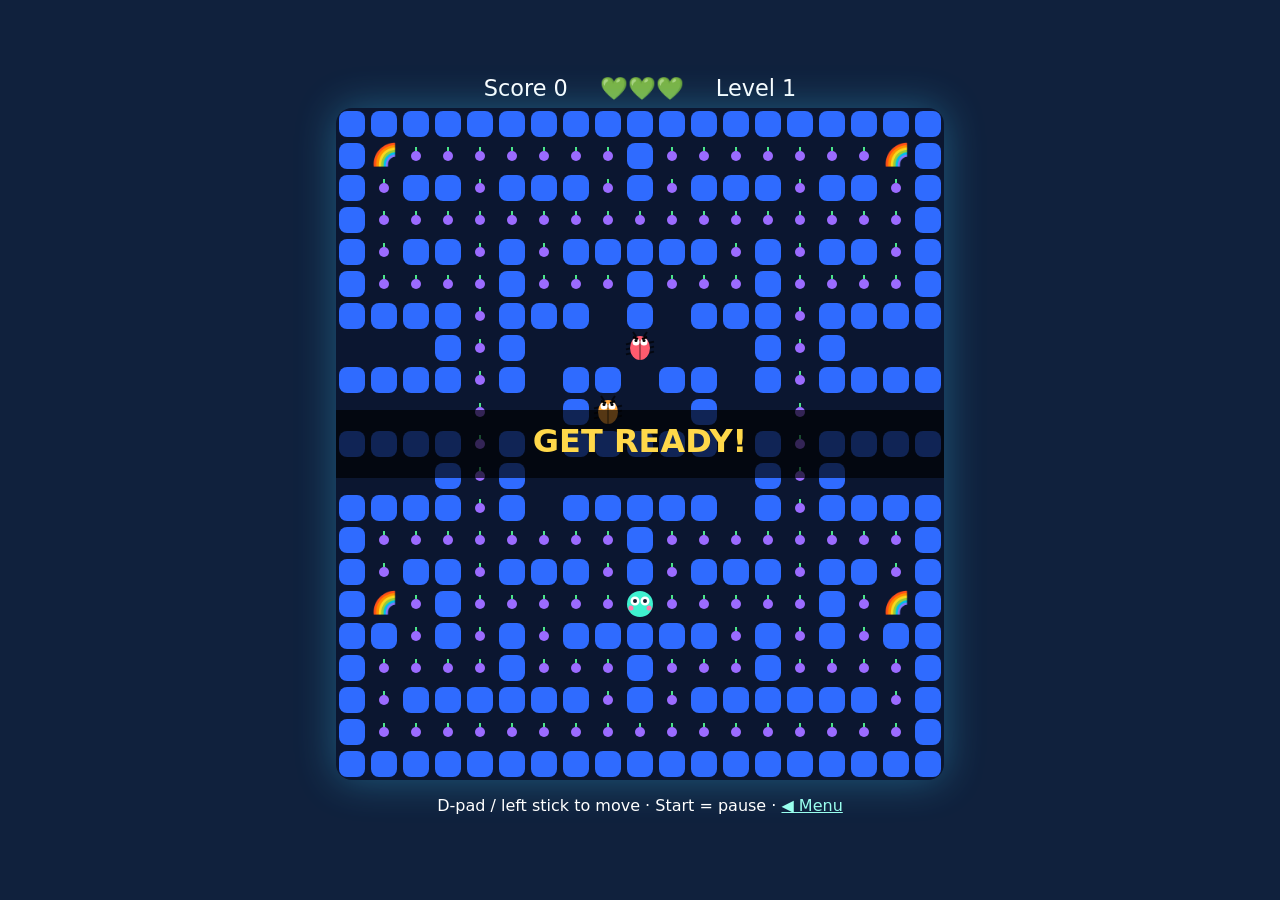
==== maze.html @ ee6e2db6 "Add Game Box: Blob Maze and Star Catcher with gamepad support Co-Authored-By: Claude Opus 5.5 <norep" ====
<!DOCTYPE html>
<html lang="en"><head><meta charset="utf-8"><meta name="viewport" content="width=device-width,initial-scale=1">
<title>Blob Maze</title>
<style>
 body{margin:0;height:100vh;display:flex;flex-direction:column;align-items:center;justify-content:center;background:#10213d;color:#fff;font-family:system-ui,sans-serif}
 canvas{background:#0b1630;border-radius:16px;box-shadow:0 0 40px #3fd0ff55;max-width:95vw;max-height:80vh}
 #hud{font-size:1.4rem;margin:.4rem;display:flex;gap:2rem} a{color:#9fe}
</style></head><body>
<div id="hud"><span id="score">Score 0</span><span id="lives"></span><span id="lvl">Level 1</span></div>
<canvas id="c"></canvas>
<p>D-pad / left stick to move · Start = pause · <a href="index.html">◀ Menu</a></p>
<script src="input.js"></script>
<script>
const MAP = [
"###################",
"#o.......#.......o#",
"#.##.###.#.###.##.#",
"#.................#",
"#.##.#.#####.#.##.#",
"#....#...#...#....#",
"####.### # ###.####",
"   #.#   E   #.#   ",
"####.# ## ## #.####",
"    .  #EEE#  .    ",
"####.# ##### #.####",
"   #.#       #.#   ",
"####.# ##### #.####",
"#........#........#",
"#.##.###.#.###.##.#",
"#o.#.....P.....#.o#",
"##.#.#.#####.#.#.##",
"#....#...#...#....#",
"#.######.#.######.#",
"#.................#",
"###################"];
const T=32, W=MAP[0].length, H=MAP.length;
const cv=document.getElementById('c'), g=cv.getContext('2d'); cv.width=W*T; cv.height=H*T;
const DIRS={up:[0,-1],down:[0,1],left:[-1,0],right:[1,0]};
const BUG_COLORS=['#ff5b6e','#ffa53b','#c77dff','#4be38a'];
let grid, player, bugs, score=0, lives=3, level=1, scared=0, paused=false, state='ready', timer=90, bugSpawns, pSpawn;

function wall(x,y){ if(y<0||y>=H) return true; x=(x+W)%W; return grid[y][x]==='#'; }
function reset(full){
  if(full){ grid=MAP.map(r=>r.split('')); bugSpawns=[]; 
    grid.forEach((r,y)=>r.forEach((c,x)=>{ if(c==='P'){pSpawn=[x,y];r[x]=' ';} if(c==='E'){bugSpawns.push([x,y]);r[x]=' ';} })); }
  player={x:pSpawn[0],y:pSpawn[1],px:pSpawn[0],py:pSpawn[1],dir:[0,0],want:[0,0],t:1,mouth:0};
  bugs=bugSpawns.slice(0,Math.min(4,1+level+ (level>1?1:0))).map((s,i)=>({x:s[0],y:s[1],px:s[0],py:s[1],dir:[0,-1],t:1,c:BUG_COLORS[i],delay:i*90,eaten:false}));
  state='ready'; timer=90; scared=0;
}
function berriesLeft(){ return grid.some(r=>r.includes('.')||r.includes('o')); }
function step(ent, speed){ // move between tile centres; returns true when arrived at a tile
  ent.t+=speed; if(ent.t>=1){ ent.t=1; return true; } return false; }

function update(){
  const s=Input.poll();
  if(s.startPressed && state==='play') paused=!paused;
  if(state==='over'||state==='win'){ if(s.aPressed||s.startPressed){ if(state==='over'){score=0;lives=3;level=1;} else level++; reset(true);} return; }
  if(paused) return;
  if(state==='ready'){ if(--timer<=0) state='play'; return; }
  if(state==='dying'){ if(--timer<=0){ if(lives<=0) state='over'; else reset(false);} return; }

  for(const k in DIRS) if(s[k]) player.want=DIRS[k];
  // player
  if(step(player, 0.13)){
    player.px=player.x; player.py=player.y;
    const c=grid[player.y][player.x];
    if(c==='.'){ grid[player.y][player.x]=' '; score+=10; }
    if(c==='o'){ grid[player.y][player.x]=' '; score+=50; scared=420; bugs.forEach(b=>b.eaten=false); Input.rumble(150,.4); }
    if(!berriesLeft()){ state='win'; Input.rumble(300,.8); return; }
    if(!wall(player.x+player.want[0],player.y+player.want[1])) player.dir=player.want;
    if(!wall(player.x+player.dir[0],player.y+player.dir[1])){
      player.x=(player.x+player.dir[0]+W)%W; player.y+=player.dir[1]; player.t=0;
      if(Math.abs(player.x-player.px)>1) player.px=player.x; // wrap tunnel
    }
  }
  player.mouth+=0.25;
  if(scared>0) scared--;
  // bugs
  const bugSpeed=(scared?0.05:0.07+level*0.008);
  for(const b of bugs){
    if(b.delay>0){ b.delay--; continue; }
    if(step(b, b.eaten?0.2:bugSpeed)){
      b.px=b.x; b.py=b.y;
      if(b.eaten && b.x===bugSpawns[1][0] && b.y===bugSpawns[1][1]) b.eaten=false;
      const opts=Object.values(DIRS).filter(d=>!wall(b.x+d[0],b.y+d[1]) && !(d[0]===-b.dir[0]&&d[1]===-b.dir[1]) && !(grid[b.y+d[1]]?.[b.x+d[0]]===undefined));
      const choices=opts.length?opts:[[-b.dir[0],-b.dir[1]]];
      const target = b.eaten ? bugSpawns[1] : [player.x,player.y];
      choices.sort((d1,d2)=>{ const f=d=>Math.hypot(b.x+d[0]-target[0], b.y+d[1]-target[1]); return f(d1)-f(d2); });
      let pick = choices[0];
      if(!b.eaten && (scared || Math.random()<0.35)) pick = scared ? choices[choices.length-1] : choices[Math.floor(Math.random()*choices.length)];
      b.dir=pick; b.x=(b.x+pick[0]+W)%W; b.y+=pick[1]; b.t=0;
      if(Math.abs(b.x-b.px)>1) b.px=b.x;
    }
    // collision
    const bx=b.px+(b.x-b.px)*b.t, by=b.py+(b.y-b.py)*b.t;
    const pxx=player.px+(player.x-player.px)*player.t, pyy=player.py+(player.y-player.py)*player.t;
    if(Math.hypot(bx-pxx,by-pyy)<0.7 && !b.eaten){
      if(scared){ b.eaten=true; score+=200; Input.rumble(80,.5); }
      else { lives--; state='dying'; timer=80; Input.rumble(400,1); }
    }
  }
}

function draw(){
  g.clearRect(0,0,cv.width,cv.height);
  for(let y=0;y<H;y++) for(let x=0;x<W;x++){
    const c=grid[y][x];
    if(c==='#'){ g.fillStyle='#2f6bff'; g.beginPath(); g.roundRect(x*T+3,y*T+3,T-6,T-6,8); g.fill(); }
    if(c==='.'){ g.fillStyle='#9b6bff'; g.beginPath(); g.arc(x*T+T/2,y*T+T/2,5,0,7); g.fill(); g.fillStyle='#4be38a'; g.fillRect(x*T+T/2-1,y*T+T/2-9,2,4); }
    if(c==='o'){ const r=9+Math.sin(Date.now()/150)*2; g.font=`${r*2}px serif`; g.textAlign='center'; g.textBaseline='middle'; g.fillText('🌈',x*T+T/2,y*T+T/2); }
  }
  // player: round teal blob with eyes, squishes as it moves
  const px=(player.px+(player.x-player.px)*player.t)*T+T/2, py=(player.py+(player.y-player.py)*player.t)*T+T/2;
  const sq=1+Math.sin(player.mouth)*0.08;
  g.save(); g.translate(px,py); g.scale(sq,2-sq);
  if(state==='dying') g.scale(timer/80,timer/80);
  g.fillStyle='#3ff2d0'; g.beginPath(); g.arc(0,0,13,0,7); g.fill();
  g.fillStyle='#fff'; g.beginPath(); g.arc(-5+player.dir[0]*3,-3+player.dir[1]*3,4.5,0,7); g.arc(5+player.dir[0]*3,-3+player.dir[1]*3,4.5,0,7); g.fill();
  g.fillStyle='#123'; g.beginPath(); g.arc(-5+player.dir[0]*4.5,-3+player.dir[1]*4.5,2,0,7); g.arc(5+player.dir[0]*4.5,-3+player.dir[1]*4.5,2,0,7); g.fill();
  g.fillStyle='#ff7aa8'; g.beginPath(); g.arc(-9,4,2.5,0,7); g.arc(9,4,2.5,0,7); g.fill();
  g.restore();
  // bugs: little beetles with legs & antennae
  for(const b of bugs){
    const bx=(b.px+(b.x-b.px)*b.t)*T+T/2, by=(b.py+(b.y-b.py)*b.t)*T+T/2;
    g.save(); g.translate(bx,by);
    const flash = scared>0 && scared<120 && Math.floor(scared/10)%2;
    if(!b.eaten){
      g.strokeStyle='#000a'; g.lineWidth=2; const w=Math.sin(Date.now()/80)*2;
      for(const sx of [-1,1]) for(const ly of [-5,0,5]){ g.beginPath(); g.moveTo(sx*8,ly); g.lineTo(sx*14,ly+w*sx); g.stroke(); }
      g.beginPath(); g.moveTo(-3,-10); g.lineTo(-7,-16); g.moveTo(3,-10); g.lineTo(7,-16); g.stroke();
      g.fillStyle = scared ? (flash?'#fff':'#5a8cff') : b.c;
      g.beginPath(); g.ellipse(0,0,10,12,0,0,7); g.fill();
      g.strokeStyle='#0005'; g.beginPath(); g.moveTo(0,-8); g.lineTo(0,12); g.stroke();
    }
    g.fillStyle='#fff'; g.beginPath(); g.arc(-4,-6,3.5,0,7); g.arc(4,-6,3.5,0,7); g.fill();
    g.fillStyle='#000'; g.beginPath(); g.arc(-4+b.dir[0]*1.5,-6+b.dir[1]*1.5,1.6,0,7); g.arc(4+b.dir[0]*1.5,-6+b.dir[1]*1.5,1.6,0,7); g.fill();
    if(!scared && !b.eaten){ g.strokeStyle='#000'; g.lineWidth=2; g.beginPath(); g.moveTo(-7,-11); g.lineTo(-2,-9); g.moveTo(7,-11); g.lineTo(2,-9); g.stroke(); }
    g.restore();
  }
  const msg = state==='ready'?'GET READY!':state==='over'?'GAME OVER — press A':state==='win'?'YOU WIN! 🎉 press A':paused?'PAUSED':'';
  if(msg){ g.fillStyle='#000a'; g.fillRect(0,cv.height/2-34,cv.width,68); g.fillStyle='#ffd84a'; g.font='bold 32px system-ui'; g.textAlign='center'; g.textBaseline='middle'; g.fillText(msg,cv.width/2,cv.height/2); }
  document.getElementById('score').textContent='Score '+score;
  document.getElementById('lives').textContent='💚'.repeat(Math.max(0,lives));
  document.getElementById('lvl').textContent='Level '+level;
}
reset(true);
(function loop(){ update(); draw(); requestAnimationFrame(loop); })();
</script></body></html>
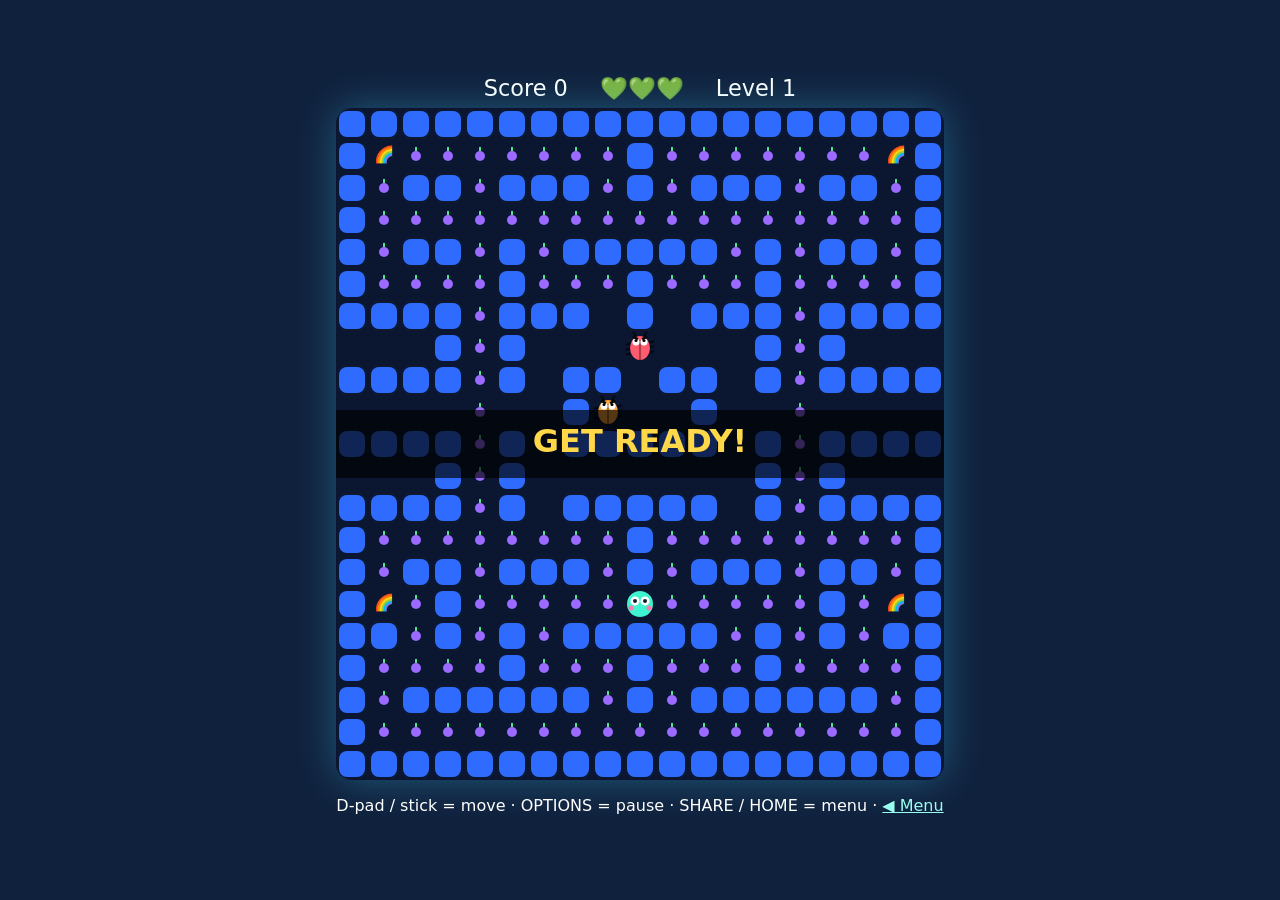
==== commit 93817756: "Add PS-style controller layout, visual controller test, and back-to-menu buttons Co-Authored-By: Cla" ====
--- a/maze.html
+++ b/maze.html
@@ -8,7 +8,7 @@
 </style></head><body>
 <div id="hud"><span id="score">Score 0</span><span id="lives"></span><span id="lvl">Level 1</span></div>
 <canvas id="c"></canvas>
-<p>D-pad / left stick to move · Start = pause · <a href="index.html">◀ Menu</a></p>
+<p>D-pad / stick = move · OPTIONS = pause · SHARE / HOME = menu · <a href="index.html">◀ Menu</a></p>
 <script src="input.js"></script>
 <script>
 const MAP = [
@@ -137,7 +137,7 @@
     if(!scared && !b.eaten){ g.strokeStyle='#000'; g.lineWidth=2; g.beginPath(); g.moveTo(-7,-11); g.lineTo(-2,-9); g.moveTo(7,-11); g.lineTo(2,-9); g.stroke(); }
     g.restore();
   }
-  const msg = state==='ready'?'GET READY!':state==='over'?'GAME OVER — press A':state==='win'?'YOU WIN! 🎉 press A':paused?'PAUSED':'';
+  const msg = state==='ready'?'GET READY!':state==='over'?'GAME OVER — press ✕':state==='win'?'YOU WIN! 🎉 press ✕':paused?'PAUSED':'';
   if(msg){ g.fillStyle='#000a'; g.fillRect(0,cv.height/2-34,cv.width,68); g.fillStyle='#ffd84a'; g.font='bold 32px system-ui'; g.textAlign='center'; g.textBaseline='middle'; g.fillText(msg,cv.width/2,cv.height/2); }
   document.getElementById('score').textContent='Score '+score;
   document.getElementById('lives').textContent='💚'.repeat(Math.max(0,lives));
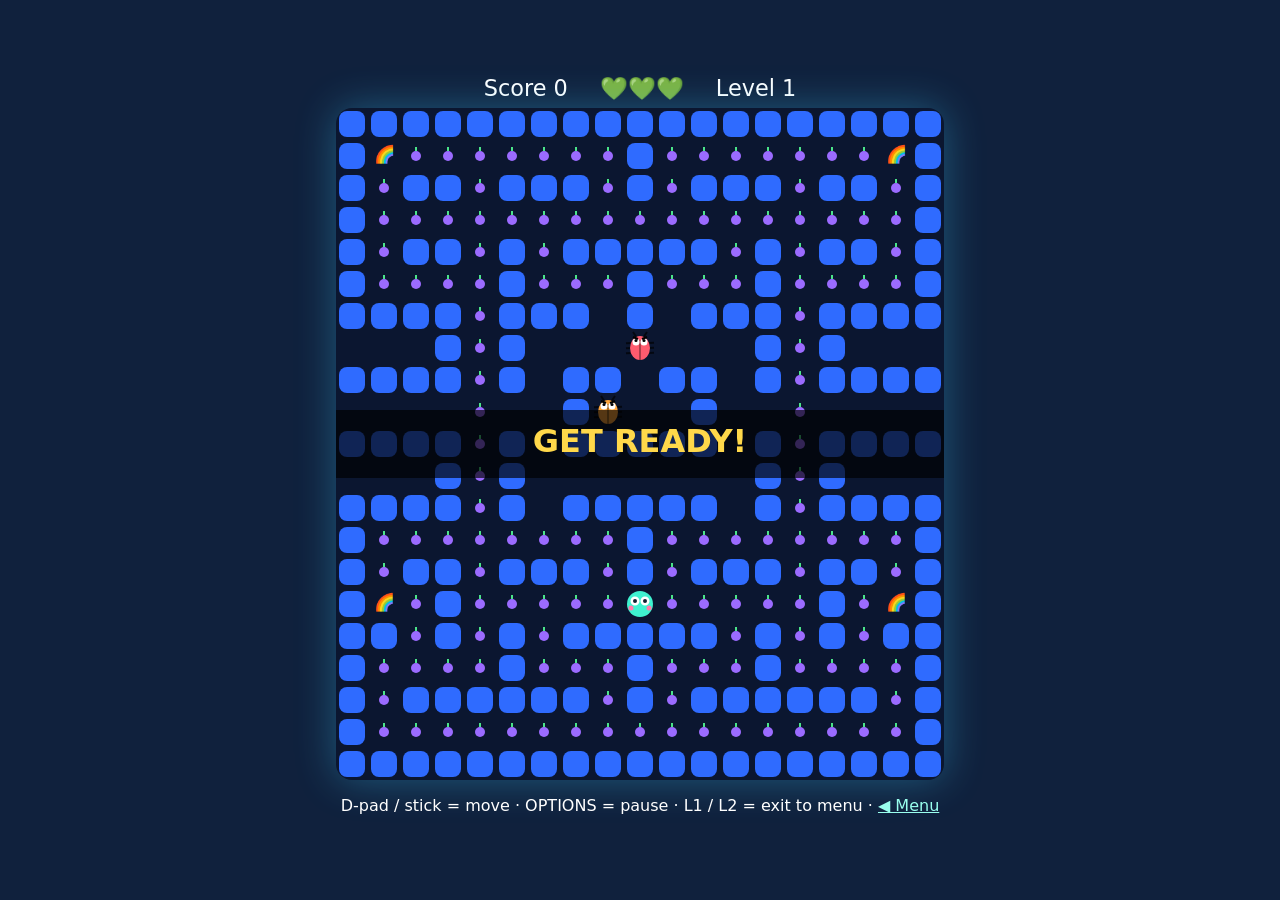
==== commit 00e67fe8: "Make L1 and L2 exit to the menu Co-Authored-By: Claude Opus 5.5 <noreply@anthropic.com> Claude-Sessi" ====
--- a/maze.html
+++ b/maze.html
@@ -8,7 +8,7 @@
 </style></head><body>
 <div id="hud"><span id="score">Score 0</span><span id="lives"></span><span id="lvl">Level 1</span></div>
 <canvas id="c"></canvas>
-<p>D-pad / stick = move · OPTIONS = pause · SHARE / HOME = menu · <a href="index.html">◀ Menu</a></p>
+<p>D-pad / stick = move · OPTIONS = pause · L1 / L2 = exit to menu · <a href="index.html">◀ Menu</a></p>
 <script src="input.js"></script>
 <script>
 const MAP = [
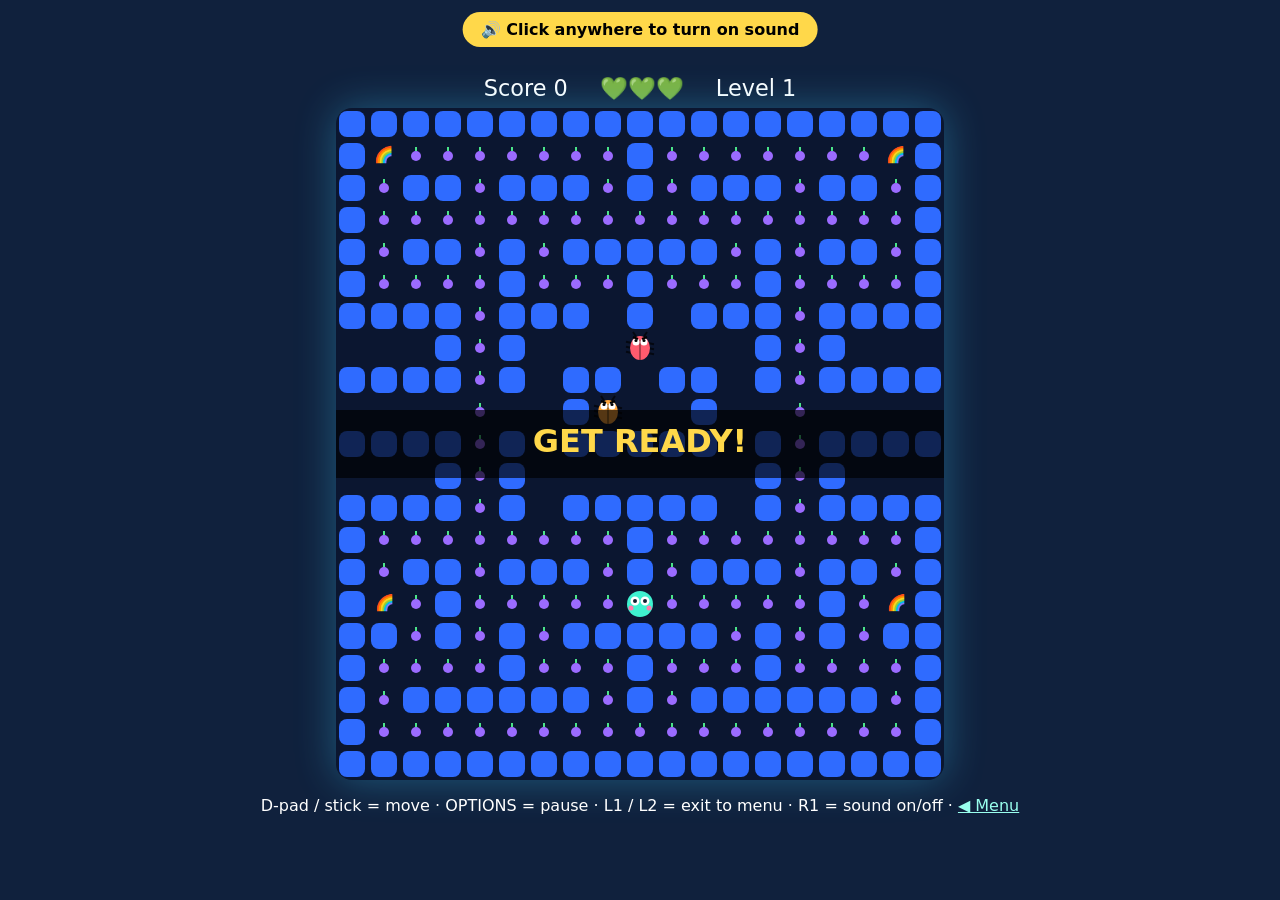
==== commit b4c0c6b1: "Add sound effects and background music to the games Co-Authored-By: Claude Opus 5.5 <noreply@anthrop" ====
--- a/maze.html
+++ b/maze.html
@@ -8,7 +8,8 @@
 </style></head><body>
 <div id="hud"><span id="score">Score 0</span><span id="lives"></span><span id="lvl">Level 1</span></div>
 <canvas id="c"></canvas>
-<p>D-pad / stick = move · OPTIONS = pause · L1 / L2 = exit to menu · <a href="index.html">◀ Menu</a></p>
+<p>D-pad / stick = move · OPTIONS = pause · L1 / L2 = exit to menu · R1 = sound on/off · <a href="index.html">◀ Menu</a></p>
+<script src="sound.js"></script>
 <script src="input.js"></script>
 <script>
 const MAP = [
@@ -45,7 +46,7 @@
     grid.forEach((r,y)=>r.forEach((c,x)=>{ if(c==='P'){pSpawn=[x,y];r[x]=' ';} if(c==='E'){bugSpawns.push([x,y]);r[x]=' ';} })); }
   player={x:pSpawn[0],y:pSpawn[1],px:pSpawn[0],py:pSpawn[1],dir:[0,0],want:[0,0],t:1,mouth:0};
   bugs=bugSpawns.slice(0,Math.min(4,1+level+ (level>1?1:0))).map((s,i)=>({x:s[0],y:s[1],px:s[0],py:s[1],dir:[0,-1],t:1,c:BUG_COLORS[i],delay:i*90,eaten:false}));
-  state='ready'; timer=90; scared=0;
+  state='ready'; timer=90; scared=0; Sfx.ready();
 }
 function berriesLeft(){ return grid.some(r=>r.includes('.')||r.includes('o')); }
 function step(ent, speed){ // move between tile centres; returns true when arrived at a tile
@@ -53,20 +54,20 @@
 
 function update(){
   const s=Input.poll();
-  if(s.startPressed && state==='play') paused=!paused;
+  if(s.startPressed && state==='play'){ paused=!paused; Sfx.pause(); }
   if(state==='over'||state==='win'){ if(s.aPressed||s.startPressed){ if(state==='over'){score=0;lives=3;level=1;} else level++; reset(true);} return; }
   if(paused) return;
   if(state==='ready'){ if(--timer<=0) state='play'; return; }
-  if(state==='dying'){ if(--timer<=0){ if(lives<=0) state='over'; else reset(false);} return; }
+  if(state==='dying'){ if(--timer<=0){ if(lives<=0){ state='over'; Sfx.gameOver(); } else reset(false);} return; }
 
   for(const k in DIRS) if(s[k]) player.want=DIRS[k];
   // player
   if(step(player, 0.13)){
     player.px=player.x; player.py=player.y;
     const c=grid[player.y][player.x];
-    if(c==='.'){ grid[player.y][player.x]=' '; score+=10; }
-    if(c==='o'){ grid[player.y][player.x]=' '; score+=50; scared=420; bugs.forEach(b=>b.eaten=false); Input.rumble(150,.4); }
-    if(!berriesLeft()){ state='win'; Input.rumble(300,.8); return; }
+    if(c==='.'){ grid[player.y][player.x]=' '; score+=10; Sfx.eat(); }
+    if(c==='o'){ grid[player.y][player.x]=' '; score+=50; scared=420; bugs.forEach(b=>b.eaten=false); Sfx.power(); Input.rumble(150,.4); }
+    if(!berriesLeft()){ state='win'; Input.rumble(300,.8); Sfx.win(); return; }
     if(!wall(player.x+player.want[0],player.y+player.want[1])) player.dir=player.want;
     if(!wall(player.x+player.dir[0],player.y+player.dir[1])){
       player.x=(player.x+player.dir[0]+W)%W; player.y+=player.dir[1]; player.t=0;
@@ -95,8 +96,8 @@
     const bx=b.px+(b.x-b.px)*b.t, by=b.py+(b.y-b.py)*b.t;
     const pxx=player.px+(player.x-player.px)*player.t, pyy=player.py+(player.y-player.py)*player.t;
     if(Math.hypot(bx-pxx,by-pyy)<0.7 && !b.eaten){
-      if(scared){ b.eaten=true; score+=200; Input.rumble(80,.5); }
-      else { lives--; state='dying'; timer=80; Input.rumble(400,1); }
+      if(scared){ b.eaten=true; score+=200; Sfx.eatBug(); Input.rumble(80,.5); }
+      else { lives--; state='dying'; timer=80; Sfx.die(); Input.rumble(400,1); }
     }
   }
 }
@@ -144,5 +145,9 @@
   document.getElementById('lvl').textContent='Level '+level;
 }
 reset(true);
-(function loop(){ update(); draw(); requestAnimationFrame(loop); })();
+let musicOn=false;
+(function loop(){ update(); draw();
+  const want = state==='play' && !paused;
+  if(want && !musicOn){ Sfx.startMusic('maze'); musicOn=true; } else if(!want && musicOn){ Sfx.stopMusic(); musicOn=false; }
+  if(musicOn) Sfx.setMusicVolume(scared ? 0.06 : 0.13); requestAnimationFrame(loop); })();
 </script></body></html>
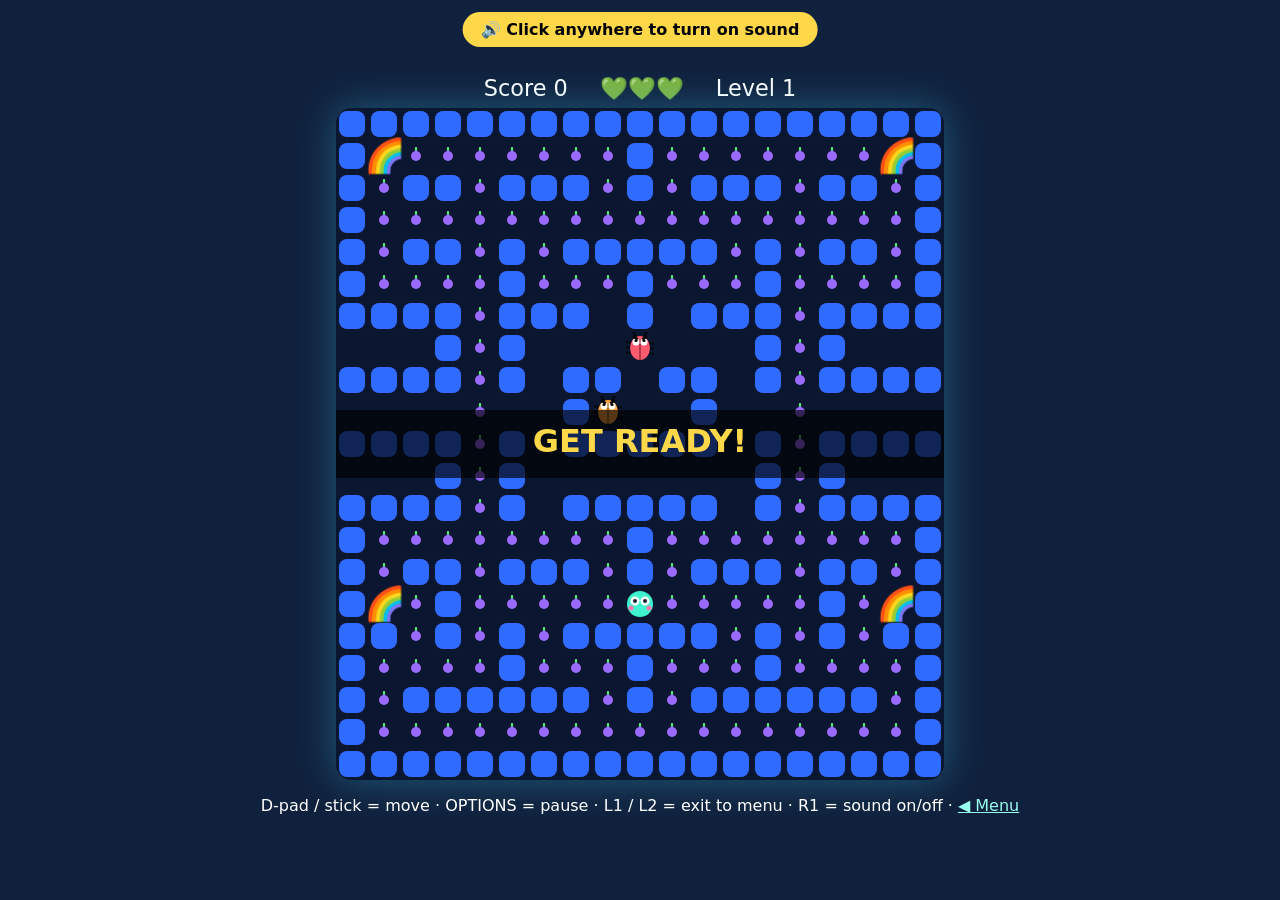
==== commit 59473f1f: "Fix lag: fixed 60Hz game speed, instant turn-around, cached wall drawing Co-Authored-By: Claude Opus" ====
--- a/maze.html
+++ b/maze.html
@@ -61,6 +61,11 @@
   if(state==='dying'){ if(--timer<=0){ if(lives<=0){ state='over'; Sfx.gameOver(); } else reset(false);} return; }
 
   for(const k in DIRS) if(s[k]) player.want=DIRS[k];
+  // instant turn-around mid-tile (no waiting to reach the next tile)
+  if(player.t<1 && player.want[0]===-player.dir[0] && player.want[1]===-player.dir[1] && (player.want[0]||player.want[1])){
+    [player.x,player.px]=[player.px,player.x]; [player.y,player.py]=[player.py,player.y];
+    player.t=1-player.t; player.dir=player.want;
+  }
   // player
   if(step(player, 0.13)){
     player.px=player.x; player.py=player.y;
@@ -102,13 +107,20 @@
   }
 }
 
+const wallLayer=document.createElement('canvas'); wallLayer.width=cv.width; wallLayer.height=cv.height;
+(()=>{ const w=wallLayer.getContext('2d'); w.fillStyle='#2f6bff';
+  MAP.forEach((r,y)=>[...r].forEach((c,x)=>{ if(c==='#'){ w.beginPath(); w.roundRect(x*T+3,y*T+3,T-6,T-6,8); w.fill(); } })); })();
+const rainbow=document.createElement('canvas'); rainbow.width=rainbow.height=40;
+(()=>{ const r=rainbow.getContext('2d'); r.font='30px serif'; r.textAlign='center'; r.textBaseline='middle'; r.fillText('🌈',20,22); })();
+let hudCache='';
 function draw(){
   g.clearRect(0,0,cv.width,cv.height);
+  g.drawImage(wallLayer,0,0);
+  const pulse=18+Math.sin(performance.now()/150)*4;
   for(let y=0;y<H;y++) for(let x=0;x<W;x++){
     const c=grid[y][x];
-    if(c==='#'){ g.fillStyle='#2f6bff'; g.beginPath(); g.roundRect(x*T+3,y*T+3,T-6,T-6,8); g.fill(); }
     if(c==='.'){ g.fillStyle='#9b6bff'; g.beginPath(); g.arc(x*T+T/2,y*T+T/2,5,0,7); g.fill(); g.fillStyle='#4be38a'; g.fillRect(x*T+T/2-1,y*T+T/2-9,2,4); }
-    if(c==='o'){ const r=9+Math.sin(Date.now()/150)*2; g.font=`${r*2}px serif`; g.textAlign='center'; g.textBaseline='middle'; g.fillText('🌈',x*T+T/2,y*T+T/2); }
+    if(c==='o') g.drawImage(rainbow,x*T+T/2-pulse,y*T+T/2-pulse,pulse*2,pulse*2);
   }
   // player: round teal blob with eyes, squishes as it moves
   const px=(player.px+(player.x-player.px)*player.t)*T+T/2, py=(player.py+(player.y-player.py)*player.t)*T+T/2;
@@ -140,13 +152,19 @@
   }
   const msg = state==='ready'?'GET READY!':state==='over'?'GAME OVER — press ✕':state==='win'?'YOU WIN! 🎉 press ✕':paused?'PAUSED':'';
   if(msg){ g.fillStyle='#000a'; g.fillRect(0,cv.height/2-34,cv.width,68); g.fillStyle='#ffd84a'; g.font='bold 32px system-ui'; g.textAlign='center'; g.textBaseline='middle'; g.fillText(msg,cv.width/2,cv.height/2); }
-  document.getElementById('score').textContent='Score '+score;
-  document.getElementById('lives').textContent='💚'.repeat(Math.max(0,lives));
-  document.getElementById('lvl').textContent='Level '+level;
+  const hud=score+'|'+lives+'|'+level;
+  if(hud!==hudCache){ hudCache=hud;
+    document.getElementById('score').textContent='Score '+score;
+    document.getElementById('lives').textContent='💚'.repeat(Math.max(0,lives));
+    document.getElementById('lvl').textContent='Level '+level; }
 }
 reset(true);
 let musicOn=false;
-(function loop(){ update(); draw();
+let last=performance.now(), acc=0;
+(function loop(now=performance.now()){
+  acc+=Math.min(250,now-last); last=now;
+  while(acc>=1000/60){ update(); acc-=1000/60; }
+  draw();
   const want = state==='play' && !paused;
   if(want && !musicOn){ Sfx.startMusic('maze'); musicOn=true; } else if(!want && musicOn){ Sfx.stopMusic(); musicOn=false; }
   if(musicOn) Sfx.setMusicVolume(scared ? 0.06 : 0.13); requestAnimationFrame(loop); })();
